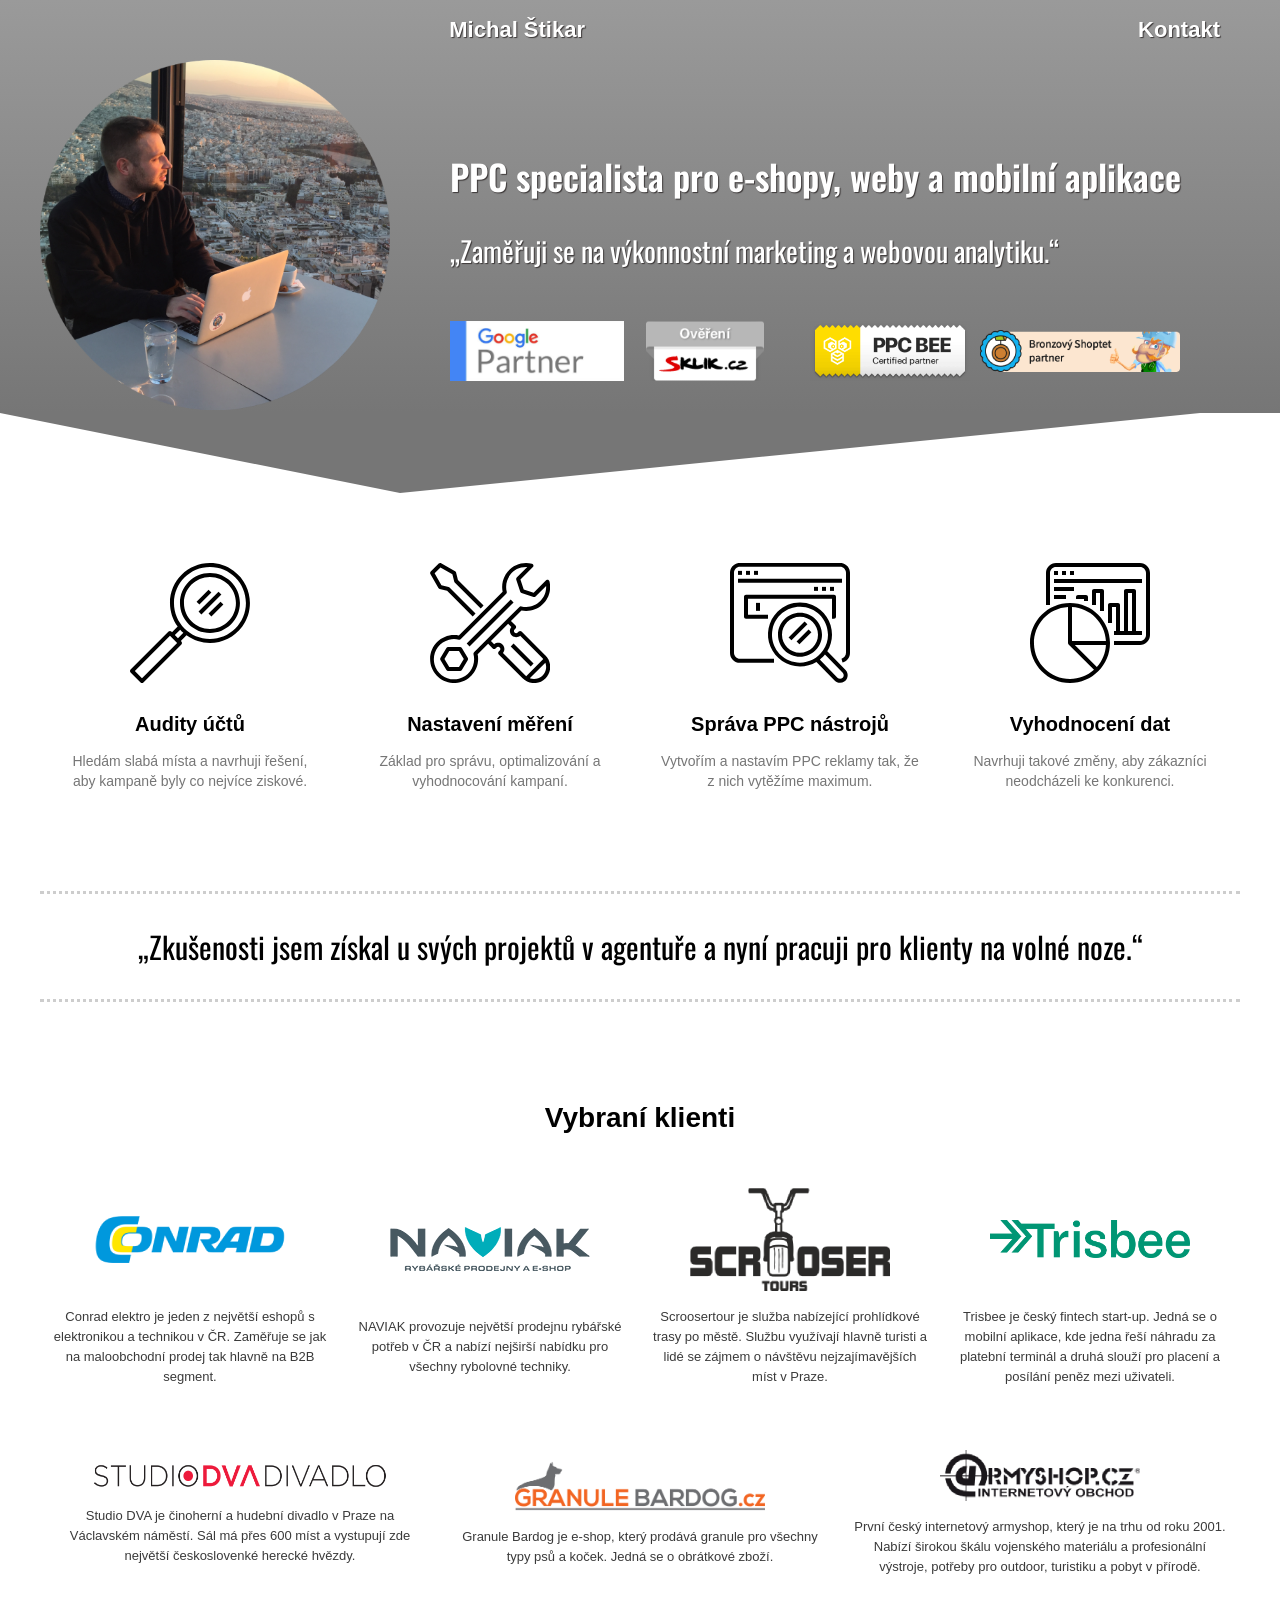
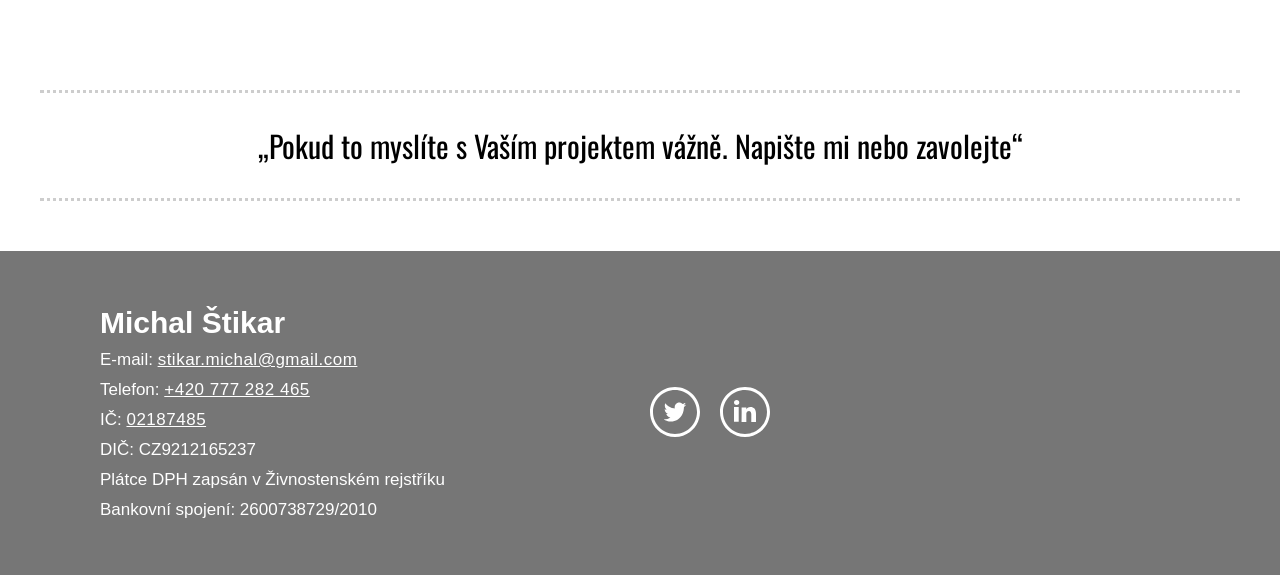
==== index.html @ 6dbc3010 "copy static website backup" ====
<!DOCTYPE html>
<html lang="en">
<head>
	<meta charset="UTF-8">
	<title>Michal Štikar - PPC specialist</title>
	<meta name="viewport" content="width=device-width">
	<meta name="description" content="Michal Štikar, Váš PPC specialista na online marketing.">
	<link rel="stylesheet" type="text/css" href="./assets/style.css?v=1">
	<link rel="stylesheet" type="text/css" href="file:///home/smetka/Dokumenty/stikarmichal.cz/assets/style.css">
	<meta name="viewport" content="width=device-width, initial-scale=1">
	<link href="https://fonts.googleapis.com/css?family=Oswald:400,600" rel="stylesheet">
	<script async src=“https://www.googletagmanager.com/gtag/js?id=UA-88016569-1“></script>
	<link rel="shortcut icon" href="favicon.ico" type="image/x-icon">

	<!-- Global site tag (gtag.js) - Google Analytics -->
	<script async src="https://www.googletagmanager.com/gtag/js?id=UA-88016569-1"></script>
	<script>
		window.dataLayer = window.dataLayer || [];

		function gtag() {
			dataLayer.push(arguments);
		}

		gtag('js', new Date());

		gtag('config', 'UA-88016569-1');
	</script>
</head>
<body>
<div class="background-header">
	<div class="header">
		<div class="container">
			<div class="header-inner">
				<div class="header-name">
					Michal Štikar
				</div>
				<div class="header-menu">
					<a href="#kontakt">Kontakt</a>
				</div>
			</div>
		</div>
	</div>
	<div class="info-box">
		<div class="container">
			<div class="info-container">
				<div class="info-photo">
					<img src="./assets/profil-photo.png" width="500" height="500">
				</div>
				<div class="info-content">
					<h1>PPC specialista pro e-shopy, weby a mobilní aplikace</h1>
					<p>„Zaměřuji se na výkonnostní marketing a webovou analytiku.“</p>
					<div class="verify-logo">
						<div>
							<a href="#">
								<img src="./assets/google-overeni.png" width="200" height="69">
							</a>
						</div>
						<div>
							<a href="#">
								<img src="./assets/sklik.png" width="200" height="102">
							</a>
						</div>
						<div>
							<a href="#">
								<img src="./assets/ppcbee.png" width="248" height="93">
							</a>
						</div>

						<div>
							<a href="#">
								<img src="./assets/shoptet.png" width="200" height="42">
							</a>
						</div>
					</div>
				</div>
			</div>
		</div>
	</div>
</div>
<div class="container">
	<div class="icon-set">
            <span>
            <img src="./assets/lupa.svg" width="120" height="120">
            <strong>Audity účtů</strong>
              <em>
              Hledám slabá místa a navrhuji řešení, aby kampaně byly co nejvíce ziskové.
              </em>
            </span>
		<span>
            <img src="./assets/nastaveni.svg" width="120" height="120">
            <strong>Nastavení měření</strong>
      <em>
        Základ pro správu, optimalizování a vyhodnocování kampaní.
      </em>
            </span>
		<span>
            <img src="./assets/fotak.svg" width="120" height="120">
            <strong>Správa PPC nástrojů</strong>
      <em>
        Vytvořím a nastavím PPC reklamy tak, že z nich vytěžíme maximum.
      </em>
            </span>
		<span>
            <img src="./assets/statistika.svg" width="120" height="120">
            <strong>Vyhodnocení dat</strong>
      <em>
        Navrhuji takové změny, aby zákazníci neodcházeli ke konkurenci.
      </em>
            </span>
	</div>

	<div class="citate">
		„Zkušenosti jsem získal u svých projektů v agentuře a nyní pracuji pro klienty na volné noze.“
	</div>

	<h2 class="client-header">
		Vybraní klienti
	</h2>
	<div class="client-4">
		<div>
               <span>
               <a href="https://www.conrad.cz/" target="_blank">
               <img src="./img/conrad.png" width="200" height="47">
               </a>
	               <p>Conrad elektro je jeden z největší eshopů s elektronikou a technikou v ČR. Zaměřuje se jak na maloobchodní prodej tak hlavně na B2B segment.</p>
               </span>
		</div>


		<div>
               <span>
               <a href="https://www.naviak.cz/" target="_blank">
               <img src="./img/naviak.png" width="200" height="44">
               </a>
	               <p>NAVIAK provozuje největší prodejnu rybářské potřeb v ČR a nabízí nejširší nabídku pro všechny rybolovné techniky.</p>
               </span>
		</div>


		<div>
               <span>
               <a href="https://www.scroosertour.com/" target="_blank">
               <img src="./img/scroser.png" width="200" height="103">
               </a>
	               <p>Scroosertour je služba nabízející prohlídkové trasy po městě. Službu využívají hlavně turisti a lidé se zájmem o návštěvu nejzajímavějších míst v Praze.</p>
               </span>
		</div>
		<div>
               <span>
               <a href="https://www.trisbee.com/" target="_blank">
               <img src="./img/trisbee.png" width="200" height="38">
               </a>
	               <p>Trisbee je český fintech start-up. Jedná se o mobilní aplikace, kde jedna řeší náhradu za platební terminál a druhá slouží pro placení a posílání peněz mezi uživateli.
</p>
               </span>
		</div>
	</div>
	<div class="client-3">
		<div>
               <span>
               <a href="https://www.studiodva.cz/ " target="_blank">
               <img src="./img/studio.png" width="300" height="28">
               </a>
	               <p>Studio DVA je činoherní a hudební divadlo v Praze na Václavském náměstí. Sál má přes 600 míst a vystupují zde největší českoslovenké herecké hvězdy.
</p>
               </span>
		</div>
		<div>
               <span>
               <a href="https://www.granulebardog.cz/" target="_blank">
               <img src="./img/granule.png" width="250" height="50">
               </a>
	               <p>Granule Bardog je e-shop, který prodává granule pro všechny typy psů a koček. Jedná se o obrátkové zboží.
</p>
               </span>
		</div>
		<div>
               <span>
               <a href="https://www.armyshop.cz/" target="_blank">
               <img src="./img/armyshop.png" width="200" height="51">
               </a>
	               <p>První český internetový armyshop, který je na trhu od roku 2001. Nabízí širokou škálu vojenského materiálu a profesionální výstroje, potřeby pro outdoor, turistiku a pobyt v přírodě.</p>
               </span>
		</div>
	</div>


	<div class="reference" style="display: none">
		<div class="block">

			<!-- TODO Tady zacina reference -->
			<div class="row">
				<div class="photo">
					<img src="https://www.danielnytra.cz/wp-content/uploads/2019/01/petr-kosmak.jpg">
				</div>

				<div class="info">
					<div class="name"><strong>Michal Landsman</strong></div>
					<div class="popis">
						Michala chválíme za velmi dobrou znalost PPC.
					</div>
				</div>
			</div>

			<!-- TODO Tady konci reference - pokud potrebujes dalsi referenci, zkoporuj kod-->


		</div>


		<div class="block">
			B
		</div>
	</div>


	<div class="citate">
		„Pokud to myslíte s Vaším projektem vážně. Napište mi nebo zavolejte“
	</div>

</div>
<footer>
	<div class="container">
		<div class="footer-grid" id="kontakt">
			<div>
                  <span class="footer-name">
                  Michal Štikar
                  </span>
				<span>E-mail: <a href="mailto:stikar.michal@gmail.com">stikar.michal@gmail.com</a></span>
				<span>Telefon: <a href="tel:+420777282465">+420 777 282 465</a></span>
				<span>IČ: <a href="https://www.podnikatel.cz/rejstrik/michal-stikar-02187485/">02187485</a></span>
				<span>DIČ: CZ9212165237</span>
				<span>Plátce DPH zapsán v Živnostenském rejstříku</span>
				<span>Bankovní spojení: 2600738729/2010</span>
			</div>
			<div>
				<div class="footer-social">
					<a href="https://twitter.com/stikar_michal">
						<img src="./assets/twitter.svg" width="50" height="50">
					</a>
					<a href="https://cz.linkedin.com/in/stikar">
						<img src="./assets/linkedin.svg" width="50" height="50">
					</a>
				</div>
			</div>
		</div>
	</div>
</footer>
</body>
</html>
---- assets/style.css ----
body {
    padding: 0;
    margin: 0;
    font-size: 14px;
    font-family: Arial, 'sans-serif';
}


* {
    box-sizing: border-box;
}

/**
    Container
 */
.container {
    max-width: 1200px;
    margin: 0 auto;
}


/**
    Info Layer
 */
.info-box {

}

.header-inner {
    display: flex;
    align-items: center;
}

.header-name {
    width: 545px;
    font-size: 22px;
    color: white;
    font-weight: 600;
    text-shadow: 1px 1px 1px #3c3838;
    text-align: right;
}

.header-menu {
    width: calc(100% - 545px);
    text-align: right;
}

.header-menu a {
    text-decoration: none;
    display: block;
    padding: 0 20px;
    line-height: 60px;
    font-size: 22px;
    color: white;
    font-weight: 600;
    text-shadow: 1px 1px 1px #3c3838;
}

.info-container {
    display: flex;
    align-items: center;
}

.info-photo {
    display: block;
    width: 350px;
}

.info-photo img {
    max-width: 100%;
    height: auto;
}

.info-content {
    padding: 60px 0 0 60px;
    width: calc(100% - 350px);
}

.info-content h1 {
    font-size: 35px;
    font-family: 'Oswald', sans-serif;
    font-weight: 600;
    padding: 0;
    margin: 0;
    color: white;
    text-shadow: 1px 1px 1px #3c3838;
}

.info-content p {
    font-family: 'Oswald', sans-serif;
    color: white;
    font-size: 28px;
    text-shadow: 1px 1px 1px #3c3838;
}

.background-header {
    position: relative;
    background-image: linear-gradient(#9a9a9a, #767676);
}

.background-header:after {
    position: absolute;
    content: '';
    left: 0;
    bottom: -80px;
    width: 0;
    height: 0;
    border: 0 solid transparent;
    border-left-width: 400px;
    border-right-width: 800px;
    border-top: 80px solid #767676;
}

@media (max-width: 765px) {
    .background-header:after {
        display: none;
    }
}

.icon-set {
    display: flex;
    margin: 130px 0 30px 0;
}

.icon-set span {
    width: 25%;
    color: black;
    text-decoration: none;
    font-weight: bold;
    text-align: center;
    padding: 20px 0 0 0 !important;
    display: block;
    font-size: 20px;
}

.icon-set em {
    font-style: normal;
    display: block;
    text-align: center;
    font-size: 14px;
    line-height: 20px;
    color: #767676;
    font-weight: 300;
    margin: 15px 0 0 0;
    padding: 0 20px;

}

.icon-set strong {
    display: block;
    margin: 25px 0 0 0;
}

.reference {
    display: flex;
}

.reference .block {
    width: 50%;
}

.reference .row {
    display: flex;
}

.reference .row .photo {
    width: 100px;
}

.reference .row .photo img {
    width: 100%;
    border-radius: 50%;
}

.reference .row .info {
    width: calc(100% - 100px);
}

.reference .row .info .name {
    font-size: 25px;
    padding: 10px 0 5px 20px;
}

.reference .row .info .popis {
    font-size: 17px;
    padding: 5px 0 10px 20px;
}


.citate {
    text-align: center;
    font-size: 30px;
    font-family: 'Oswald', sans-serif;
    margin: 100px 0 0 0;
    padding: 30px 0;
    color: black;
    border-top: 3px dotted #CDCDCD;
    border-bottom: 3px dotted #CDCDCD;
}

/**

 */
.verify-logo {
    display: flex;
    margin: 50px 0 0 0;
    align-items: center;
}

.verify-logo div {
    padding: 0 20px;
    width: 170px;
    text-align: center;
}

.verify-logo div img {
    max-height: 60px;
    width: auto;
}

.verify-logo div:first-child {
    padding-left: 0;
}

.client-4 p,
.client-3 p {
    font-size: 13px;
    line-height: 20px;
    color: #3a3a3a;
    display: block;
    padding: 0 10px;
}

.client-4 img,
.client-3 img {
    margin: 0 auto;
}

.client-4 a,
.client-3a {
    height: 110px;
    display: flex;
    align-items: center;
    margin: 0 auto;
}


.client-4 {
    margin: 50px 0 0 0;
    display: flex;
    align-items: center;
}

.client-4 div {
    width: 25%;
    text-align: center;
}

.client-3 {
    margin: 50px 0 0 0;
    display: flex;
    align-items: center;
}

.client-3 div {
    width: 33.3333%;
    text-align: center;
}

.client-header {
    text-align: center;
    padding: 0;
    margin: 100px 0 20px 0;
    font-size: 28px;
}

.footer-grid {
    display: flex;
    color: #FFF;
    align-items: center;
    margin: 0 auto;
    width: 1080px;
}

.footer-grid div {
    width: 50%;
}

.footer-name {
    font-size: 30px !important;
    font-weight: 600;
}

.footer-grid span {
    display: block;
    font-size: 17px;
    padding: 5px 0;
}

.footer-grid a {
    color: #FFF;
    letter-spacing: 0.5px;
}

.footer-social {
    display: flex;
}

.footer-social a {
    padding: 0 10px;
}

footer {
    background: #767676;
    padding: 50px 0;
    margin: 50px 0 0 0;
}

@media (max-width: 765px) {
    .header-name {
        width: 50%;
        text-align: left;
        padding: 0 0 0 10px;
    }

    .header-menu {
        width: 50%;
    }


    .verify-logo {
        display: block;
    }

    .info-content h1 {
        text-align: center;
    }

    .info-content p {
        text-align: center;
    }

    .verify-logo div {
        display: block;
        text-align: center;
        width: 100%;
        max-width: 100% !important;
        padding: 10px 0 !important;
    }

    .info-container {
        display: block;
    }

    .info-content {
        width: 100%;
        padding: 10px;
    }

    .info-photo {
        width: 300px;
        margin: 0 auto;
    }

    .icon-set,
    .verify-logo {
        flex-wrap: wrap;
    }

    .icon-set span,
    .verify-logo div {
        flex: 0 0 50%;
        max-width: 50%;
        padding: 0;
    }

    .client-4 {
        flex-wrap: wrap;
    }

    .client-4 div {
        flex: 0 0 100%;
        max-width: 100%;
        padding: 10px 0;
    }

    .client-3 {
        display: block;
    }

    .client-3 div {
        width: 100%;
        padding: 10px 0;
    }

    .footer-grid {
        width: 100%;
        display: block;
    }

    .footer-grid div {
        width: 100%;
        padding: 0 20px;
    }

    .footer-social {
        text-align: center;
        width: 200px !important;
        margin: 20px auto !important;
    }
}
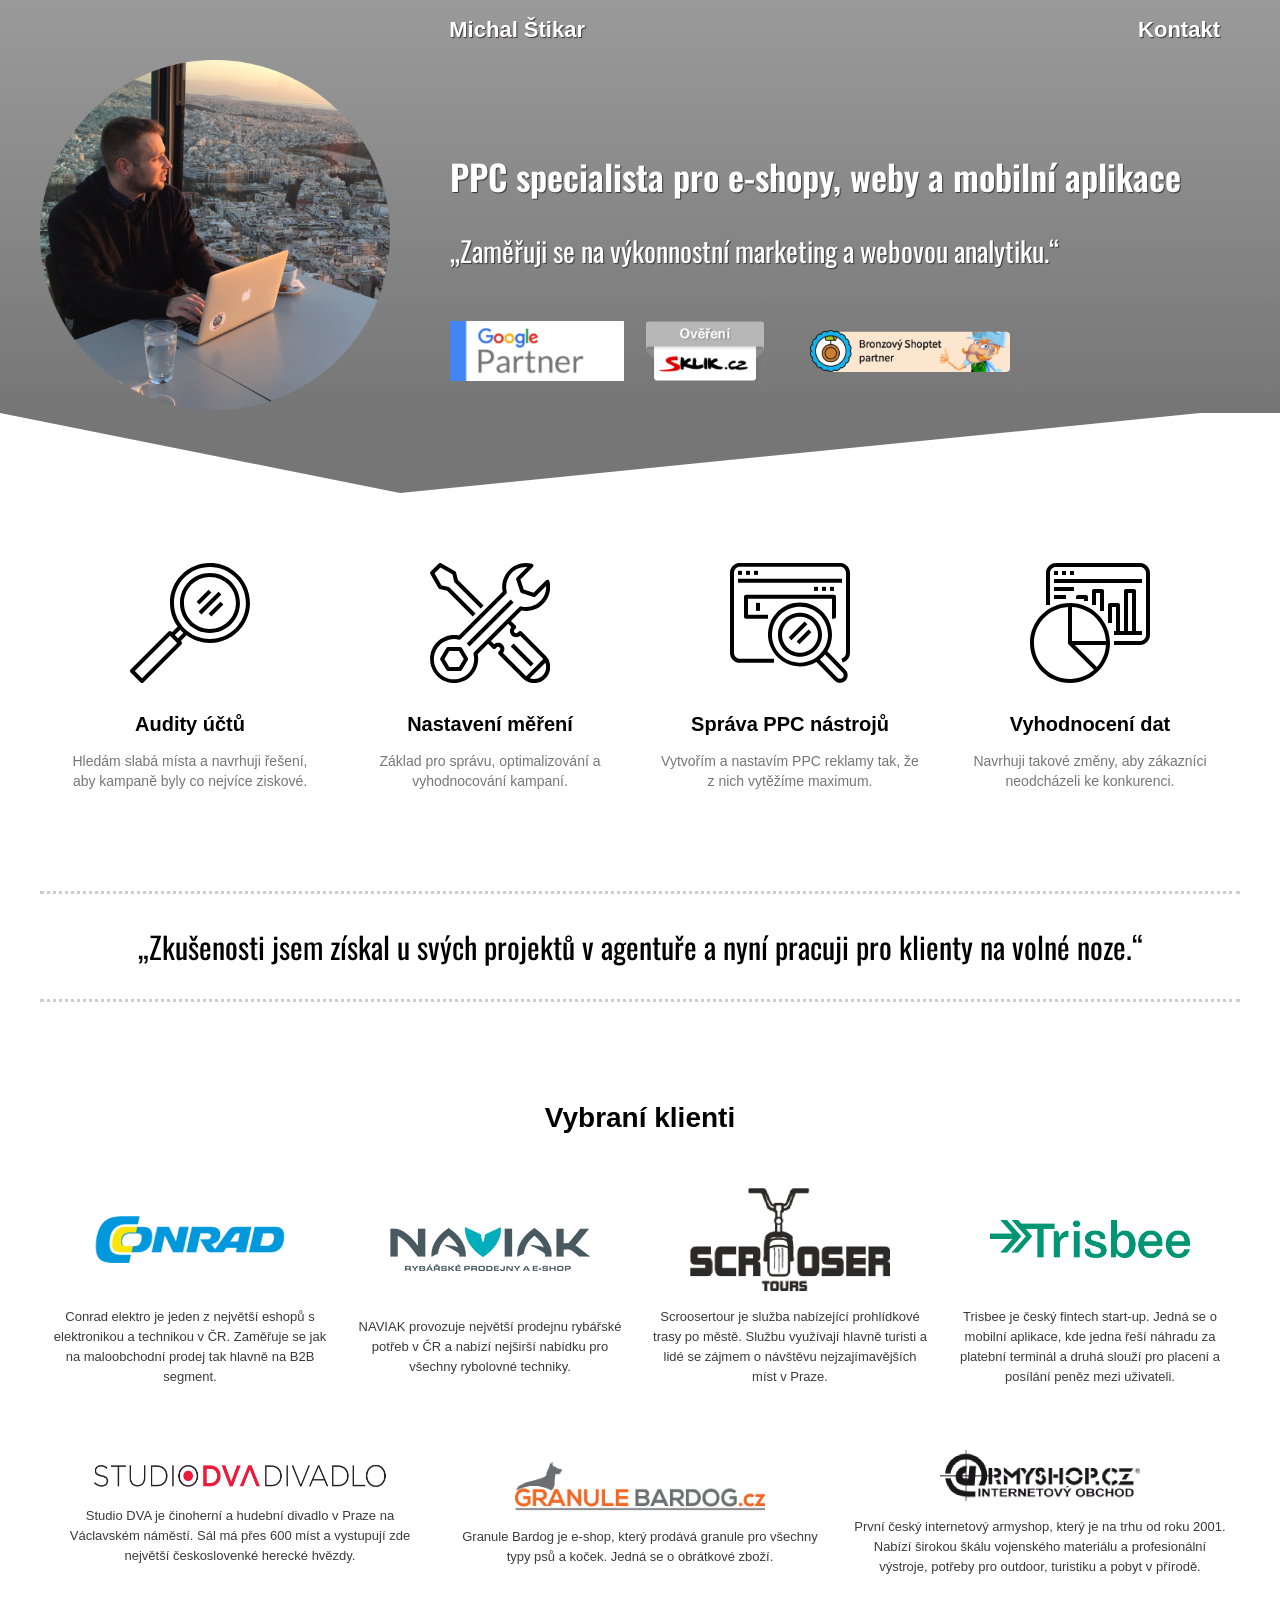
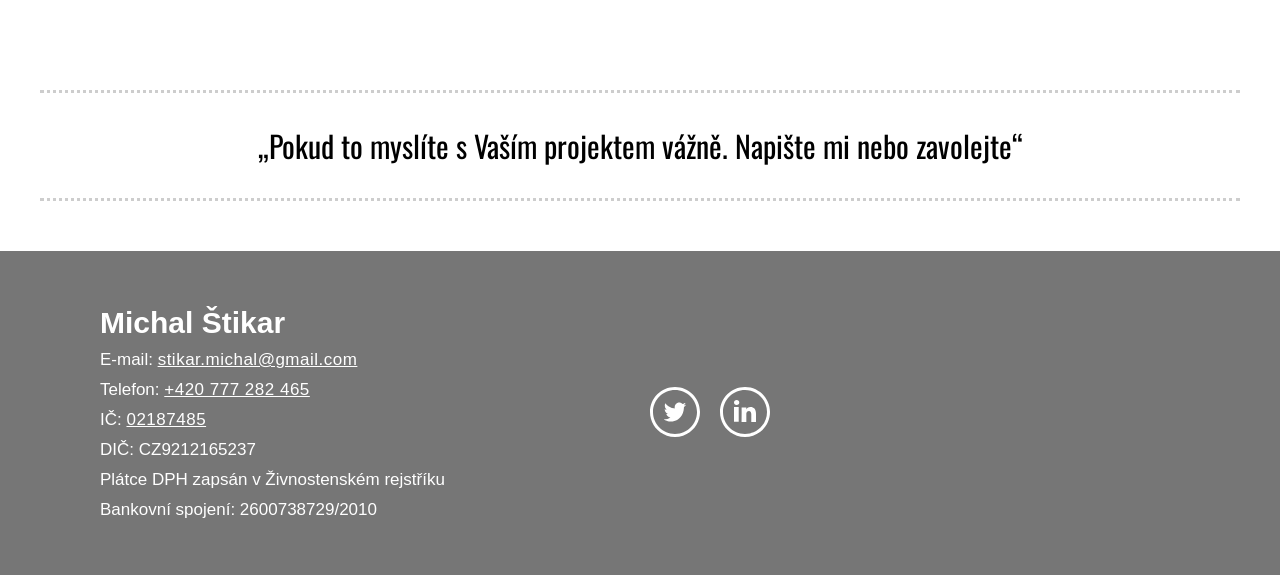
==== commit 07bbc891: "Delete old logo" ====
--- a/index.html
+++ b/index.html
@@ -4,13 +4,11 @@
 	<meta charset="UTF-8">
 	<title>Michal Štikar - PPC specialist</title>
 	<meta name="viewport" content="width=device-width">
-	<meta name="description" content="Michal Štikar, Váš PPC specialista na online marketing.">
+	<meta name="description" content="Michal Štikar je PPC a data specialista na online marketing.">
 	<link rel="stylesheet" type="text/css" href="./assets/style.css?v=1">
-	<link rel="stylesheet" type="text/css" href="file:///home/smetka/Dokumenty/stikarmichal.cz/assets/style.css">
 	<meta name="viewport" content="width=device-width, initial-scale=1">
 	<link href="https://fonts.googleapis.com/css?family=Oswald:400,600" rel="stylesheet">
 	<script async src=“https://www.googletagmanager.com/gtag/js?id=UA-88016569-1“></script>
-	<link rel="shortcut icon" href="favicon.ico" type="image/x-icon">
 
 	<!-- Global site tag (gtag.js) - Google Analytics -->
 	<script async src="https://www.googletagmanager.com/gtag/js?id=UA-88016569-1"></script>
@@ -60,11 +58,6 @@
 								<img src="./assets/sklik.png" width="200" height="102">
 							</a>
 						</div>
-						<div>
-							<a href="#">
-								<img src="./assets/ppcbee.png" width="248" height="93">
-							</a>
-						</div>
 
 						<div>
 							<a href="#">
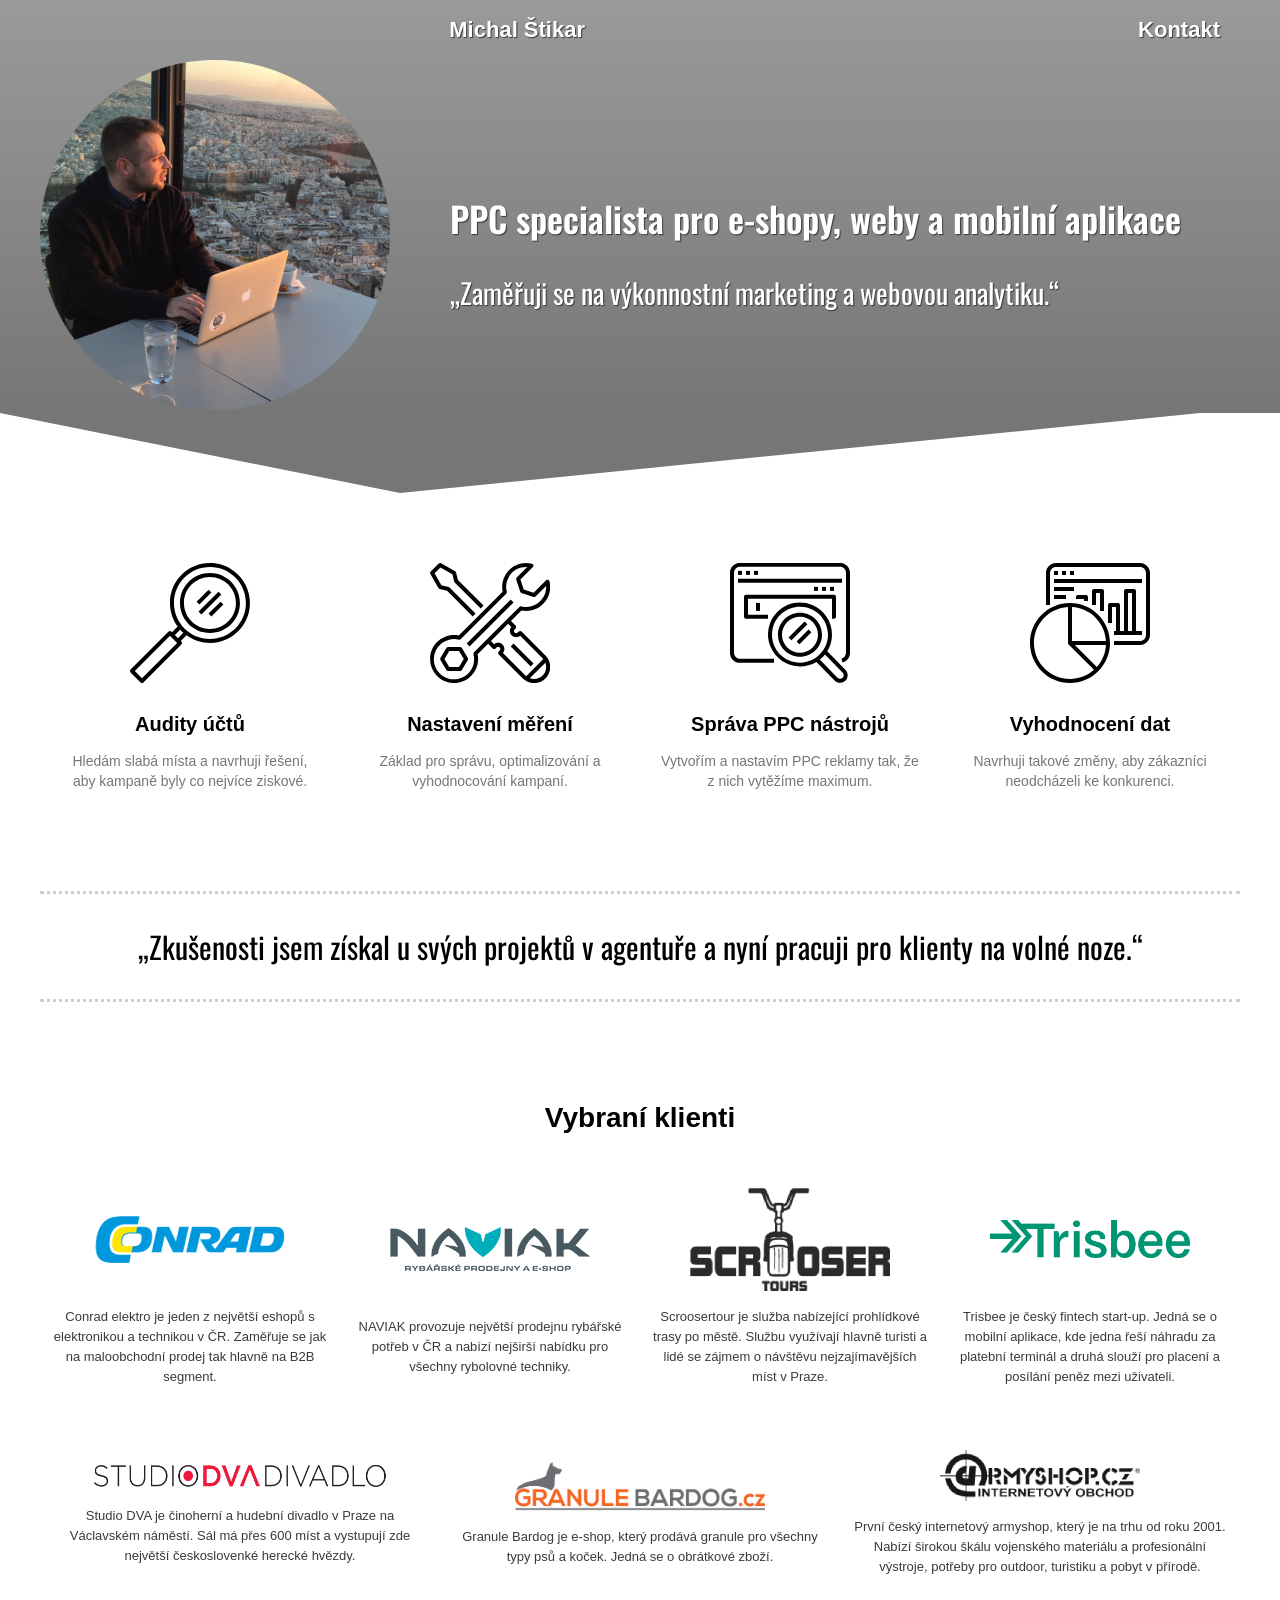
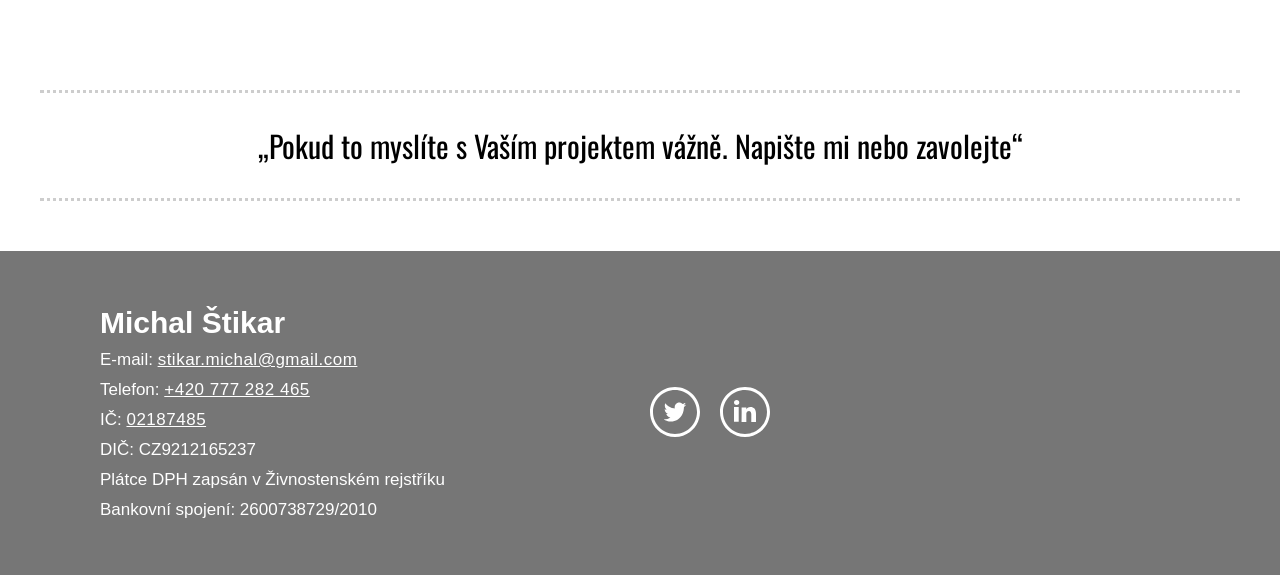
==== commit c4fe5614: "logos delete old" ====
--- a/index.html
+++ b/index.html
@@ -47,24 +47,7 @@
 				<div class="info-content">
 					<h1>PPC specialista pro e-shopy, weby a mobilní aplikace</h1>
 					<p>„Zaměřuji se na výkonnostní marketing a webovou analytiku.“</p>
-					<div class="verify-logo">
-						<div>
-							<a href="#">
-								<img src="./assets/google-overeni.png" width="200" height="69">
-							</a>
-						</div>
-						<div>
-							<a href="#">
-								<img src="./assets/sklik.png" width="200" height="102">
-							</a>
-						</div>
-
-						<div>
-							<a href="#">
-								<img src="./assets/shoptet.png" width="200" height="42">
-							</a>
-						</div>
-					</div>
+
 				</div>
 			</div>
 		</div>
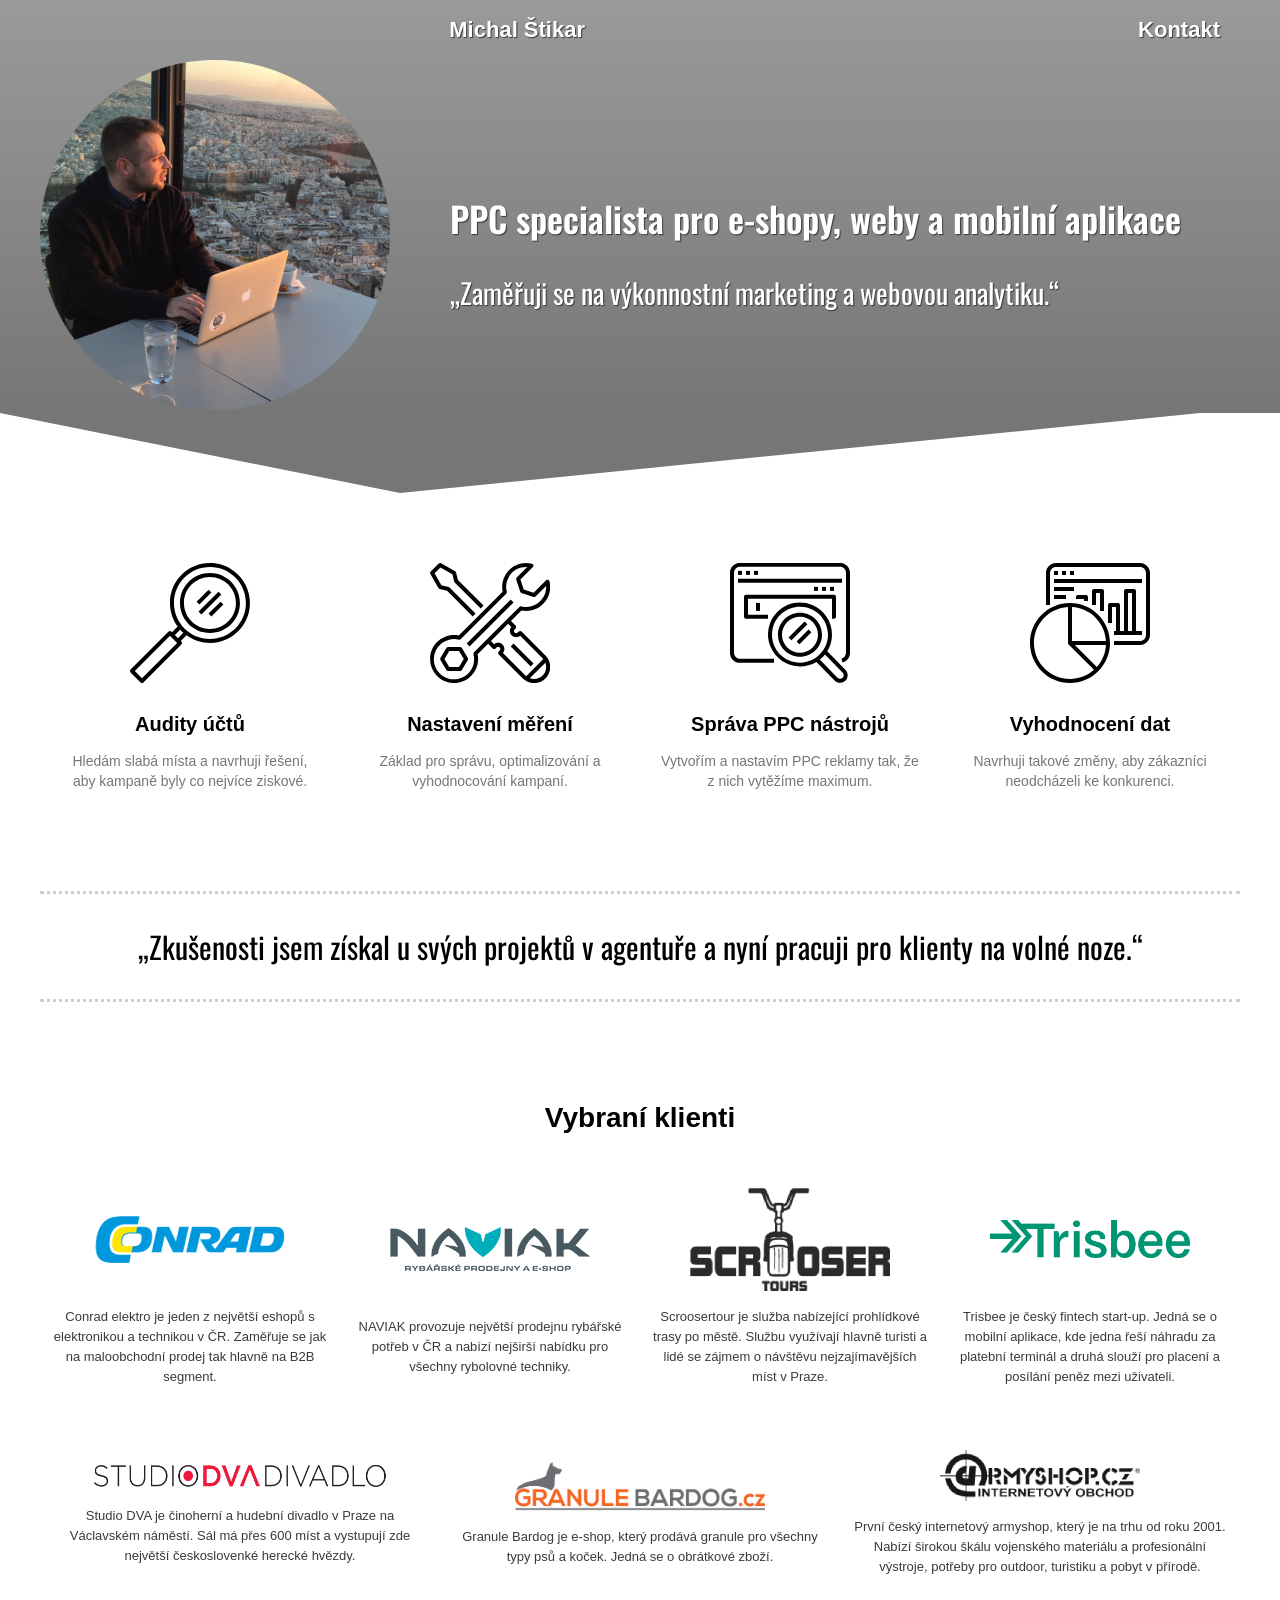
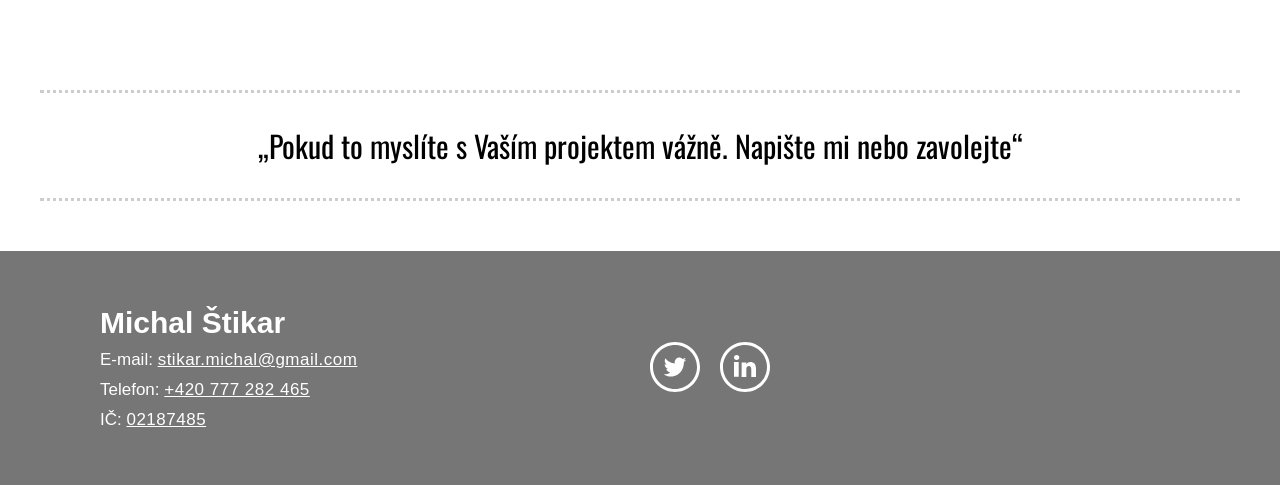
==== commit 691e4cc5: "footer change" ====
--- a/index.html
+++ b/index.html
@@ -205,9 +205,6 @@
 				<span>E-mail: <a href="mailto:stikar.michal@gmail.com">stikar.michal@gmail.com</a></span>
 				<span>Telefon: <a href="tel:+420777282465">+420 777 282 465</a></span>
 				<span>IČ: <a href="https://www.podnikatel.cz/rejstrik/michal-stikar-02187485/">02187485</a></span>
-				<span>DIČ: CZ9212165237</span>
-				<span>Plátce DPH zapsán v Živnostenském rejstříku</span>
-				<span>Bankovní spojení: 2600738729/2010</span>
 			</div>
 			<div>
 				<div class="footer-social">
